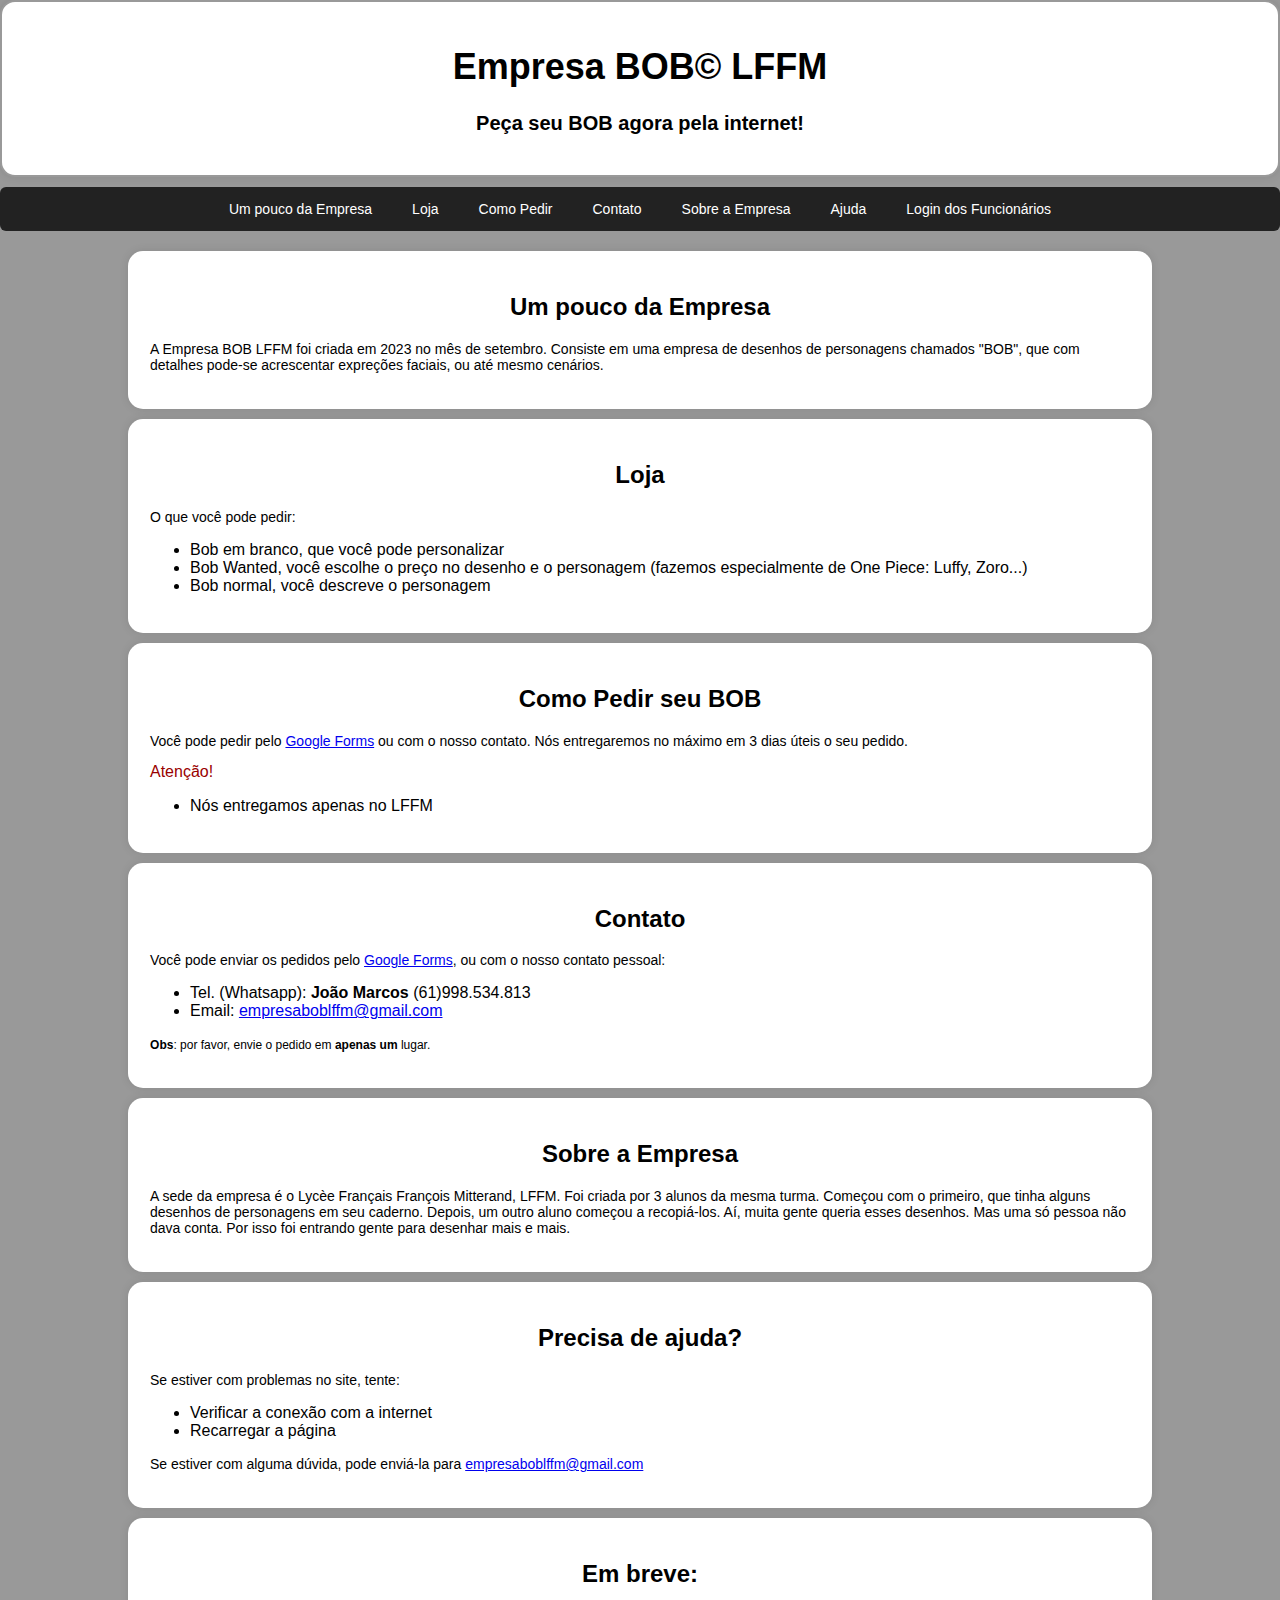
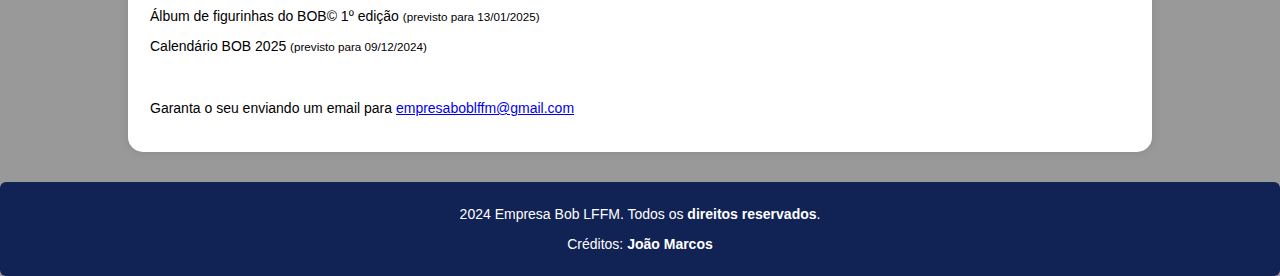
==== index.html @ aff0cec5 "Atualizar index.html com metatags de SEO" ====
<!doctype html>
<html lang="pt">
  <head>
    <meta charset="UTF-8" />
    <meta name="viewport" content="width=device-width, initial-scale=1.0" />
    <meta name="description" content="Loja BOB online - compre seu desenho agora">
    <meta name="keywords" content="bob, empresabob, empresa bob, Empresa bob, desenho, desenhos, comida">
    <title>Empresa BOB© LFFM</title>
    <link rel="stylesheet" href="style.css" />
    <style>
      /* Estilos gerais */
      body {
        font-family: Arial, sans-serif;
        margin: 0;
        padding: 0;
        background-color: #999;
      }

      .container {
        padding: 20px;
        background-color: #999;
      }

      .section {
        border-radius: 15px; /* Corrigido */
        margin-bottom: 10px;
        border: 2px solid #999;
        padding: 20px;
        background-color: white;
        box-shadow: 0 0 10px rgba(0, 0, 0, 0.1);
      }

      .section-inicial {
        margin-bottom: 10px;
        border: 2px solid #999;
        padding: 20px;
        border-radius: 15px;
        background-color: white;
        box-shadow: 0 0 10px rgba(0, 0, 0, 0.1);
      }

      h1, h2, h3 {
        text-align: center;
      }

      footer {
        border-radius: 6px;
        background-color: #125;
        color: white;
        text-align: center;
        padding: 10px 0;
        width: 100%;
      }

      imp {
        color: #900;
        padding: 10px 0;
      }

      nav {
        border-radius: 6px;
        background-color: #222;
        display: flex;
        justify-content: center;
      }

      nav a {
        color: white;
        padding: 14px 20px;
        text-decoration: none;
        text-align: center;
      }

      nav a:hover {
        background-color: #555;
      }

      z1 {
        padding: 0.1px;
      }

      /* Estilos para dispositivos móveis */
      @media (max-width: 768px) {
        .container {
          padding: 10px;
        }

        nav {
          border-radius: 6px;
          flex-direction: column;
          position: static;
        }

        nav a {
          padding: 10px;
          font-size: 14px;
        }

        .section {
          border-radius: 15px;
          padding: 10px;
        }

        .section:hover {
            border: 2px solid black;
        }

        h1 {
          font-size: 24px;
        }

        h2 {
          font-size: 18px;
        }

        h3 {
          font-size: 16px;
        }
      }

      /* Estilos para dispositivos de desktop */
      @media (min-width: 769px) {
        .container {
          max-width: 80%;
          margin: auto;
        }

        nav {
          border-radius: 6px;
          position: sticky;
          top: 0;
          z-index: 100;
        }

        .section {
          border-radius: 15px;
          padding: 20px;
          border: 2px solid transparent;
        }

        /* Exemplo de estilos CSS com tamanhos de fonte específicos */
        h1 {
            font-size: 24px; /* Tamanho da fonte dos títulos principais */
        }

        h2 {
            font-size: 20px; /* Tamanho da fonte dos subtítulos */
        }

        p {
            font-size: 14px; /* Tamanho da fonte dos parágrafos */
        }

        nav a {
            font-size: 14px; /* Tamanho da fonte dos links de navegação */
        }

        footer {
            font-size: 12px; /* Tamanho da fonte do rodapé */
        }
        z1 {
          font-size: 12px;
        }

        .section:hover {
            border: 2px solid black;
        }

        h1 {
          font-size: 36px;
        }

        h2 {
          font-size: 24px;
        }

        h3 {
          font-size: 20px;
        }
      }
    </style>

  </head>
  <body>
    <header>
      <div class="section-inicial">
        <h1>Empresa BOB© LFFM</h1>
        <h3>Peça seu BOB agora pela internet!</h3>
      </div>
    </header>
    <nav>
      <a href="#umpouco">Um pouco da Empresa</a>
      <a href="#loja">Loja</a>
      <a href="#comopedir">Como Pedir</a>
      <a href="#contato">Contato</a>
      <a href="#sobreaempresa">Sobre a Empresa</a>
      <a href="#ajuda">Ajuda</a>
      <a href="https://site-oficial-empresabob.vercel.app/loginfuncionarios.html">Login dos Funcionários</a>
    </nav>
    <main class="container">
      <section id="umpouco" class="section">
        <h2>Um pouco da Empresa</h2>
        <p>
          A Empresa BOB LFFM foi criada em 2023 no mês de setembro. Consiste em
          uma empresa de desenhos de personagens chamados "BOB", que com
          detalhes pode-se acrescentar expreções faciais, ou até mesmo cenários.
        </p>
      </section>
      <section id="loja" class="section">
        <h2>Loja</h2>
        <p>O que você pode pedir:</p>
        <ul>
          <li>Bob em branco, que você pode personalizar</li>
          <li>
            Bob Wanted, você escolhe o preço no desenho e o personagem (fazemos
            especialmente de One Piece: Luffy, Zoro...)
          </li>
          <li>Bob normal, você descreve o personagem</li>
        </ul>
      </section>
      <section id="comopedir" class="section">
        <h2>Como Pedir seu BOB</h2>
        <p>
          Você pode pedir pelo
          <a
            href="https://docs.google.com/forms/d/1nrCxrgljnZJkKlo2cMA88Ez_YidKUV69DqNH57qFQlE"
            >Google Forms</a
          >
          ou com o nosso contato. Nós entregaremos no máximo em 3 dias úteis o
          seu pedido.
        </p>
        <imp>Atenção!</imp>
        <ul>
          <li>Nós entregamos apenas no LFFM</li>
        </ul>
      </section>
      <section id="contato" class="section">
        <h2>Contato</h2>
        <p>
          Você pode enviar os pedidos pelo
          <a
            href="https://docs.google.com/forms/d/1nrCxrgljnZJkKlo2cMA88Ez_YidKUV69DqNH57qFQlE"
            >Google Forms</a
          >, ou com o nosso contato pessoal:
        </p>
        <ul>
          <li>Tel. (Whatsapp): <strong>João Marcos</strong> (61)998.534.813</li>
          <li>
            Email:
            <a href="mailto:empresaboblffm@gmail.com"
              >empresaboblffm@gmail.com</a
            >
          </li>
        </ul>
        <p>
          <z1
            ><strong>Obs</strong>: por favor, envie o pedido em
            <strong>apenas um</strong> lugar.</z1
          >
        </p>
      </section>
      <section id="sobreaempresa" class="section">
        <h2>Sobre a Empresa</h2>
        <p>
          A sede da empresa é o Lycèe Français François Mitterand, LFFM. Foi
          criada por 3 alunos da mesma turma. Começou com o primeiro, que tinha
          alguns desenhos de personagens em seu caderno. Depois, um outro aluno
          começou a recopiá-los. Aí, muita gente queria esses desenhos. Mas uma
          só pessoa não dava conta. Por isso foi entrando gente para desenhar
          mais e mais.
        </p>
      </section>
      <section id="ajuda" class="section">
        <h2>Precisa de ajuda?</h2>
        <p>Se estiver com problemas no site, tente:</p>
        <ul>
          <li>Verificar a conexão com a internet</li>
          <li>Recarregar a página</li>
        </ul>
        <p>
          Se estiver com alguma dúvida, pode enviá-la para
          <a href="mailto:empresaboblffm@gmail.com">empresaboblffm@gmail.com</a>
        </p>
      </section>
      <section class="section">
        <h2>Em breve:</h2>
        <p>Álbum de figurinhas do BOB© 1º edição <small>(previsto para 13/01/2025)</small></p>
        <p>Calendário BOB 2025 <small>(previsto para 09/12/2024)</small></p>
        <br>
        <p>
          Garanta o seu enviando um email para
          <a href="mailto:empresaboblffm@gmail.com">empresaboblffm@gmail.com</a>
        </p>
      </section>
    </main>
    <footer>
      <p>
        2024 Empresa Bob LFFM. Todos os <strong>direitos reservados</strong>.
      </p>
      <p>Créditos: <strong>João Marcos</strong></p>
    </footer>
  </body>
</html>
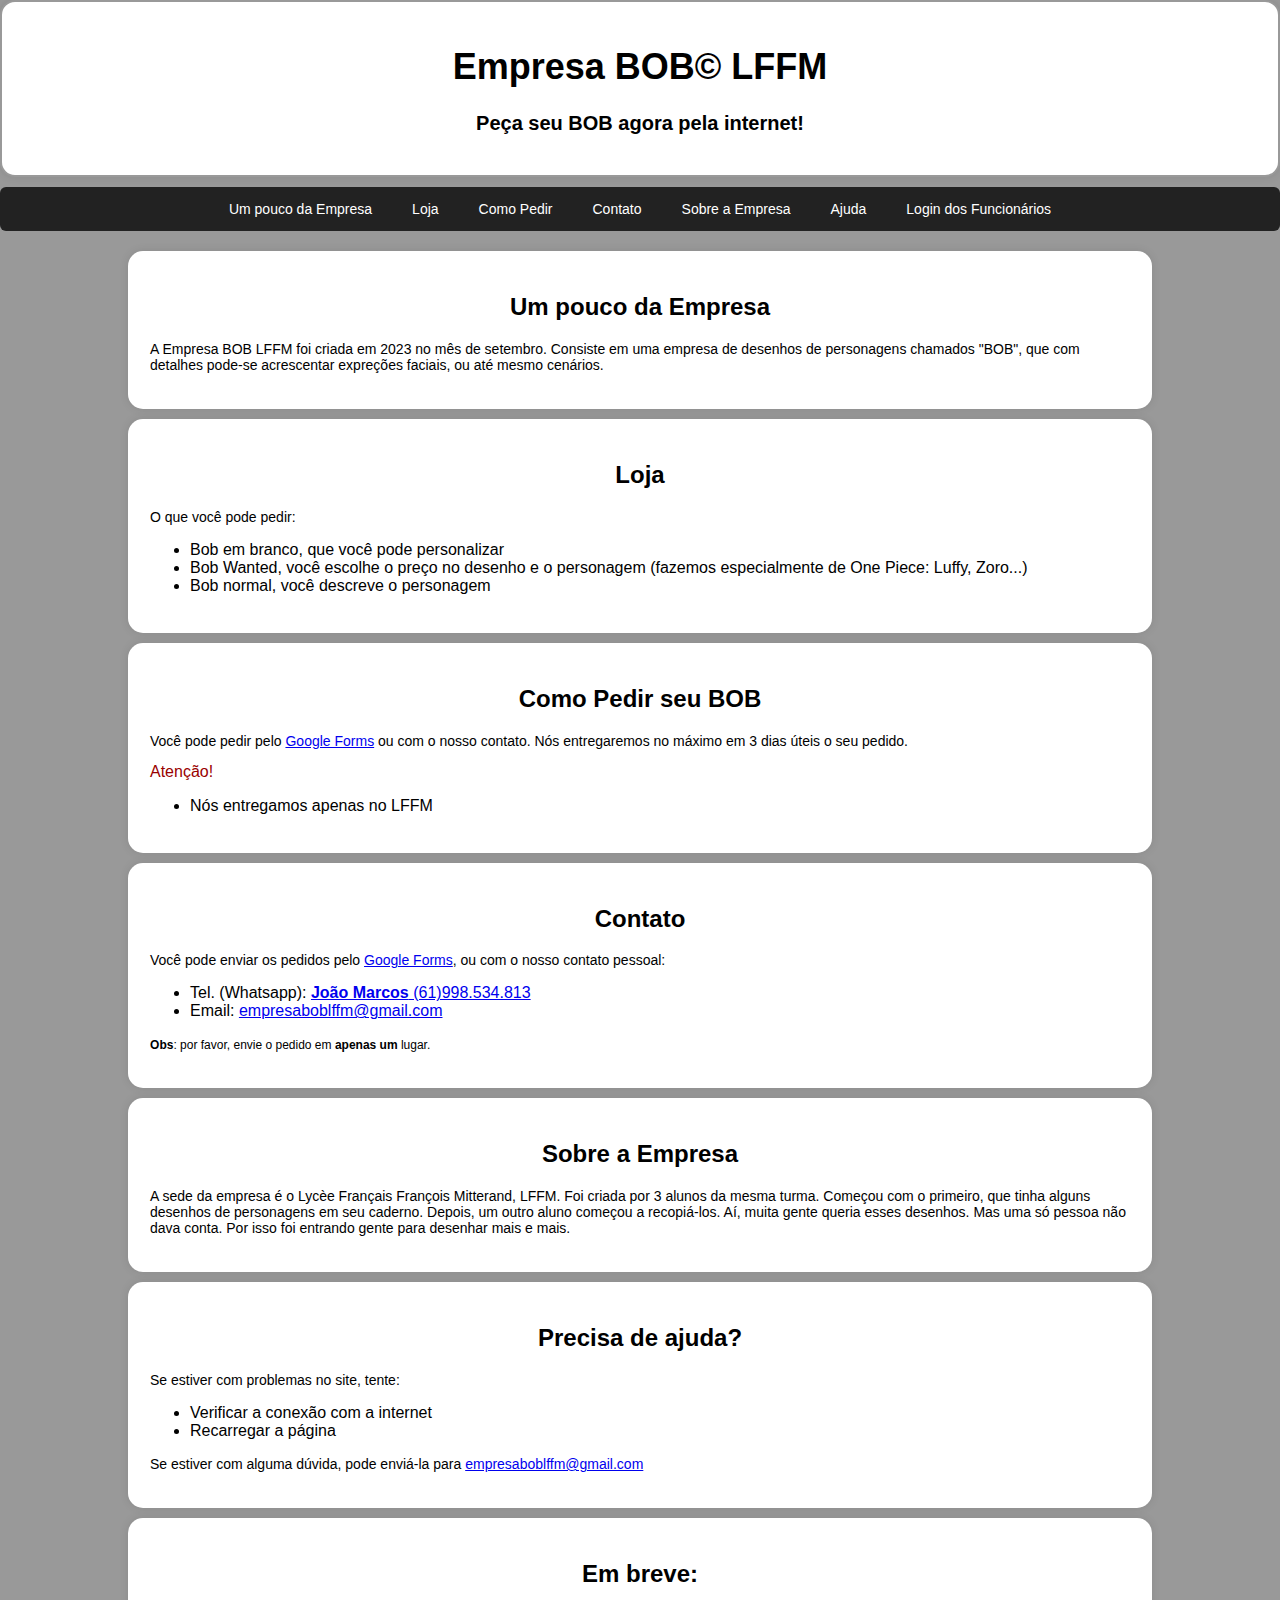
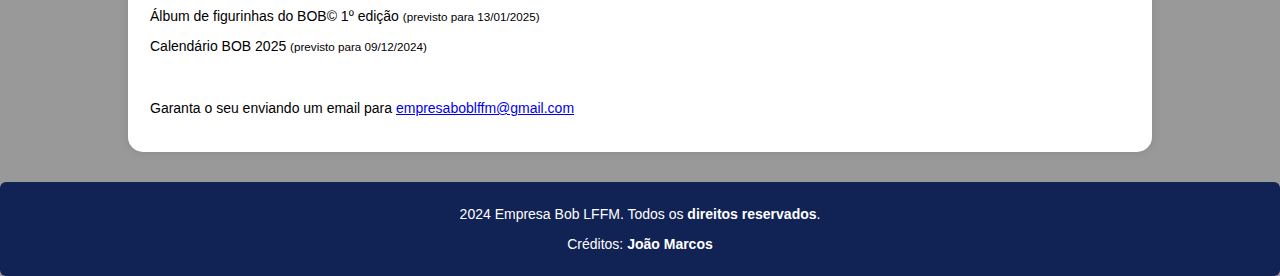
==== commit f3efa047: "Atualizar site com novas alterações no otã e login" ====
--- a/index.html
+++ b/index.html
@@ -6,7 +6,6 @@
     <meta name="description" content="Loja BOB online - compre seu desenho agora">
     <meta name="keywords" content="bob, empresabob, empresa bob, Empresa bob, desenho, desenhos, comida">
     <title>Empresa BOB© LFFM</title>
-    <link rel="stylesheet" href="style.css" />
     <style>
       /* Estilos gerais */
       body {
@@ -195,7 +194,7 @@
       <a href="#contato">Contato</a>
       <a href="#sobreaempresa">Sobre a Empresa</a>
       <a href="#ajuda">Ajuda</a>
-      <a href="https://site-oficial-empresabob.vercel.app/loginfuncionarios.html">Login dos Funcionários</a>
+      <a target="_blank" href="https://site-oficial-empresabob.vercel.app/loginfuncionarios.html">Login dos Funcionários</a>
     </nav>
     <main class="container">
       <section id="umpouco" class="section">
@@ -244,7 +243,7 @@
           >, ou com o nosso contato pessoal:
         </p>
         <ul>
-          <li>Tel. (Whatsapp): <strong>João Marcos</strong> (61)998.534.813</li>
+          <li>Tel. (Whatsapp): <a href="tel:+5561998534813"><strong>João Marcos</strong> (61)998.534.813</a></li>
           <li>
             Email:
             <a href="mailto:empresaboblffm@gmail.com"
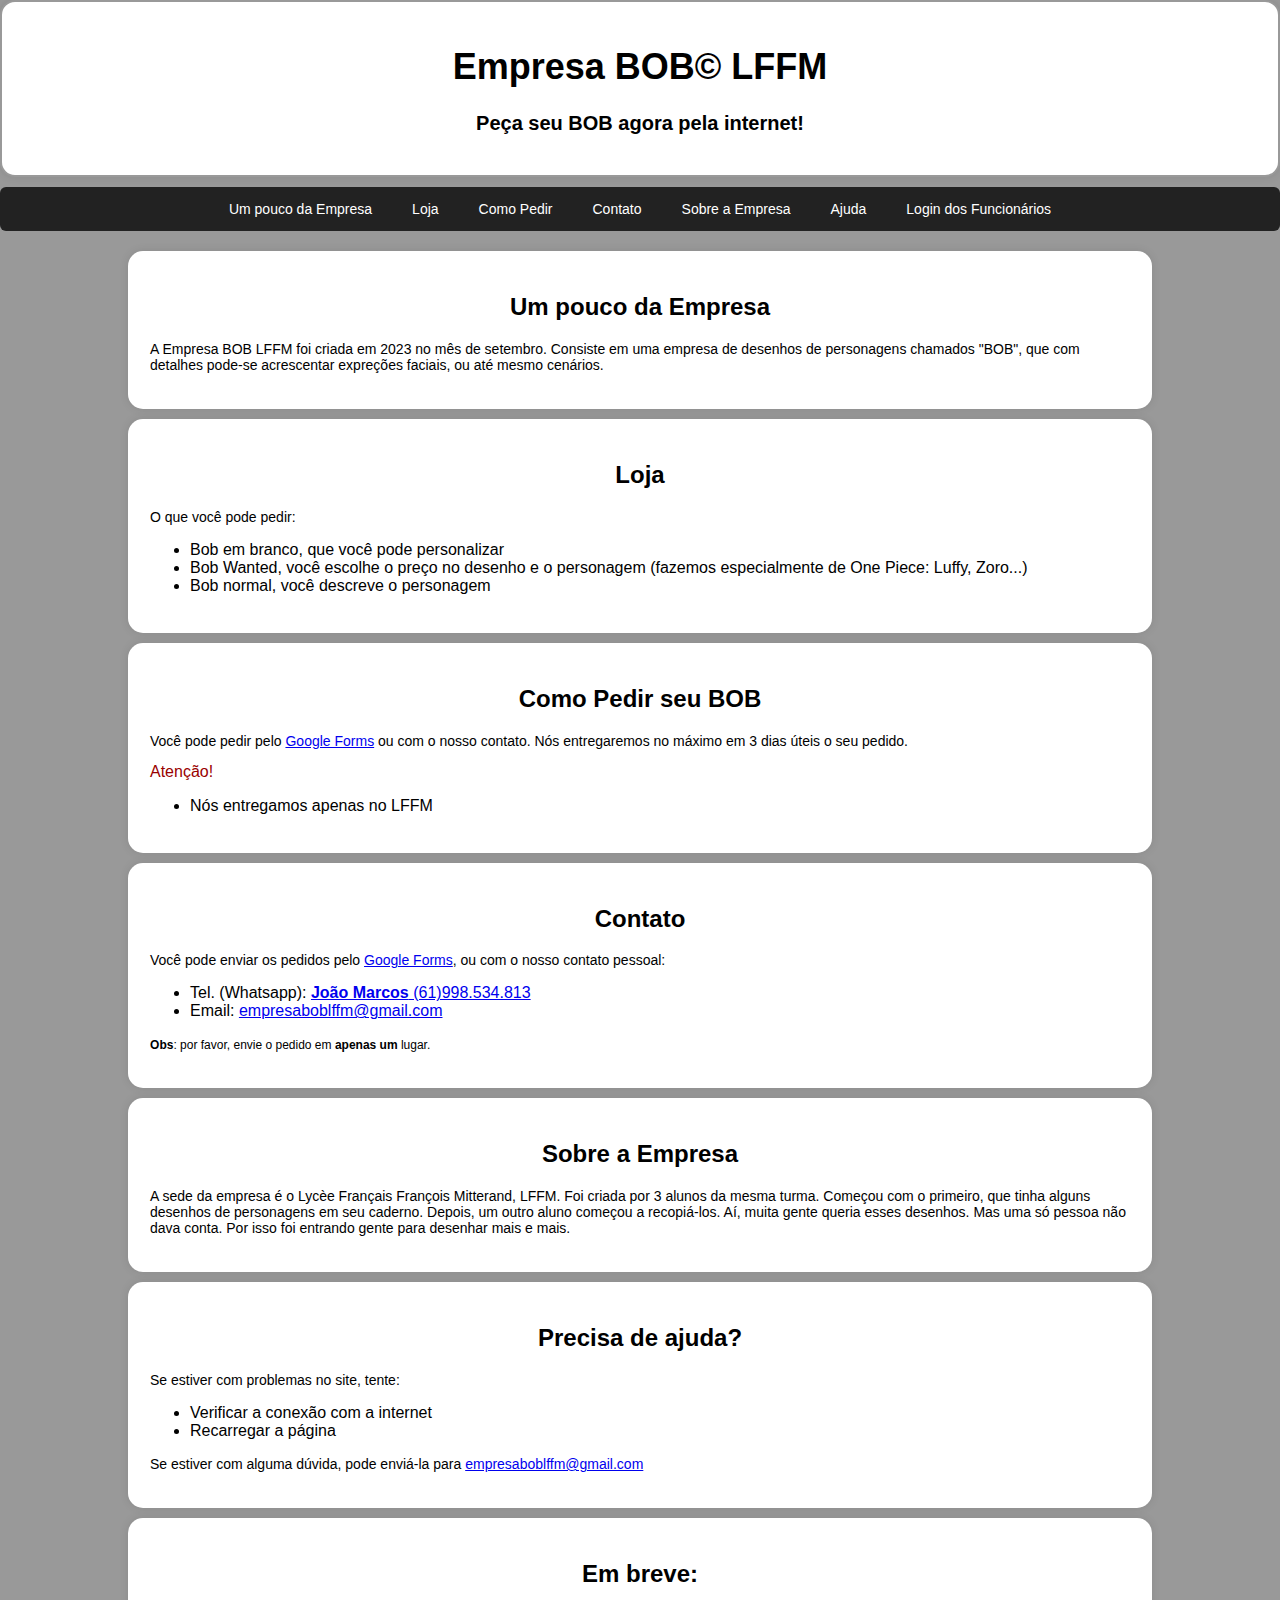
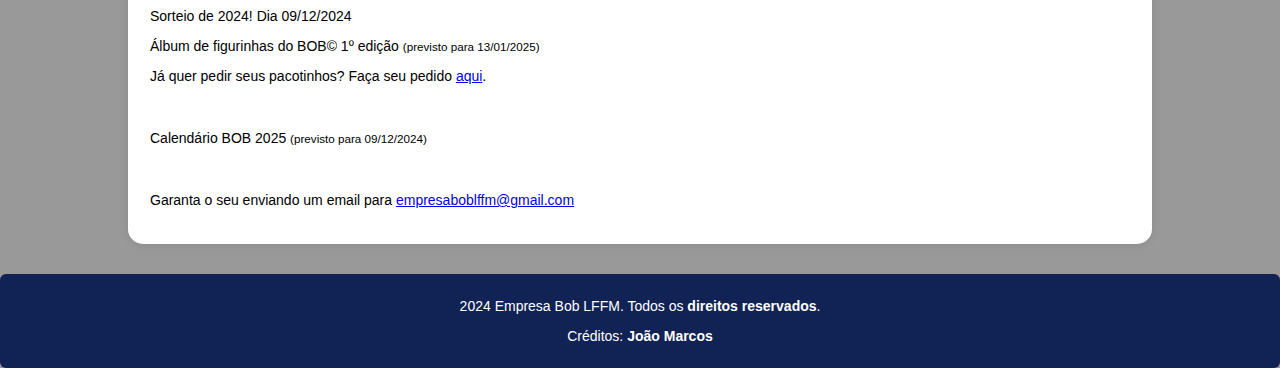
==== commit 9d4544c7: "asdf" ====
--- a/index.html
+++ b/index.html
@@ -18,6 +18,7 @@
       .container {
         padding: 20px;
         background-color: #999;
+        transition: all 0.1s ease;
       }
 
       .section {
@@ -27,6 +28,7 @@
         padding: 20px;
         background-color: white;
         box-shadow: 0 0 10px rgba(0, 0, 0, 0.1);
+        transition: all 0.1s ease;
       }
 
       .section-inicial {
@@ -68,10 +70,12 @@
         padding: 14px 20px;
         text-decoration: none;
         text-align: center;
+        transition: all 0.1s ease;
       }
 
       nav a:hover {
         background-color: #555;
+        transition: all 0.1s ease;
       }
 
       z1 {
@@ -82,26 +86,31 @@
       @media (max-width: 768px) {
         .container {
           padding: 10px;
+          transition: all 0.1s ease;
         }
 
         nav {
           border-radius: 6px;
           flex-direction: column;
           position: static;
+          transition: all 0.1s ease;
         }
 
         nav a {
           padding: 10px;
           font-size: 14px;
+          transition: all 0.1s ease;
         }
 
         .section {
           border-radius: 15px;
           padding: 10px;
+          transition: all 0.1s ease;
         }
 
         .section:hover {
             border: 2px solid black;
+            transition: all 0.1s ease;
         }
 
         h1 {
@@ -122,6 +131,7 @@
         .container {
           max-width: 80%;
           margin: auto;
+          transition: all 0.1s ease;
         }
 
         nav {
@@ -129,12 +139,14 @@
           position: sticky;
           top: 0;
           z-index: 100;
+          transition: all 0.1s ease;
         }
 
         .section {
           border-radius: 15px;
           padding: 20px;
           border: 2px solid transparent;
+          transition: all 0.1s ease;
         }
 
         /* Exemplo de estilos CSS com tamanhos de fonte específicos */
@@ -163,6 +175,7 @@
 
         .section:hover {
             border: 2px solid black;
+            transition: all 0.1s ease;
         }
 
         h1 {
@@ -283,13 +296,17 @@
       </section>
       <section class="section">
         <h2>Em breve:</h2>
+        <p>Sorteio de 2024! Dia 09/12/2024</p>
         <p>Álbum de figurinhas do BOB© 1º edição <small>(previsto para 13/01/2025)</small></p>
+        <p>Já quer pedir seus pacotinhos? Faça seu pedido <a target="_blank" href="https://site-oficial-empresabob.vercel.app/pedido-pacotinho.html">aqui</a>.</p>
+        <br>
         <p>Calendário BOB 2025 <small>(previsto para 09/12/2024)</small></p>
         <br>
         <p>
           Garanta o seu enviando um email para
           <a href="mailto:empresaboblffm@gmail.com">empresaboblffm@gmail.com</a>
         </p>
+
       </section>
     </main>
     <footer>
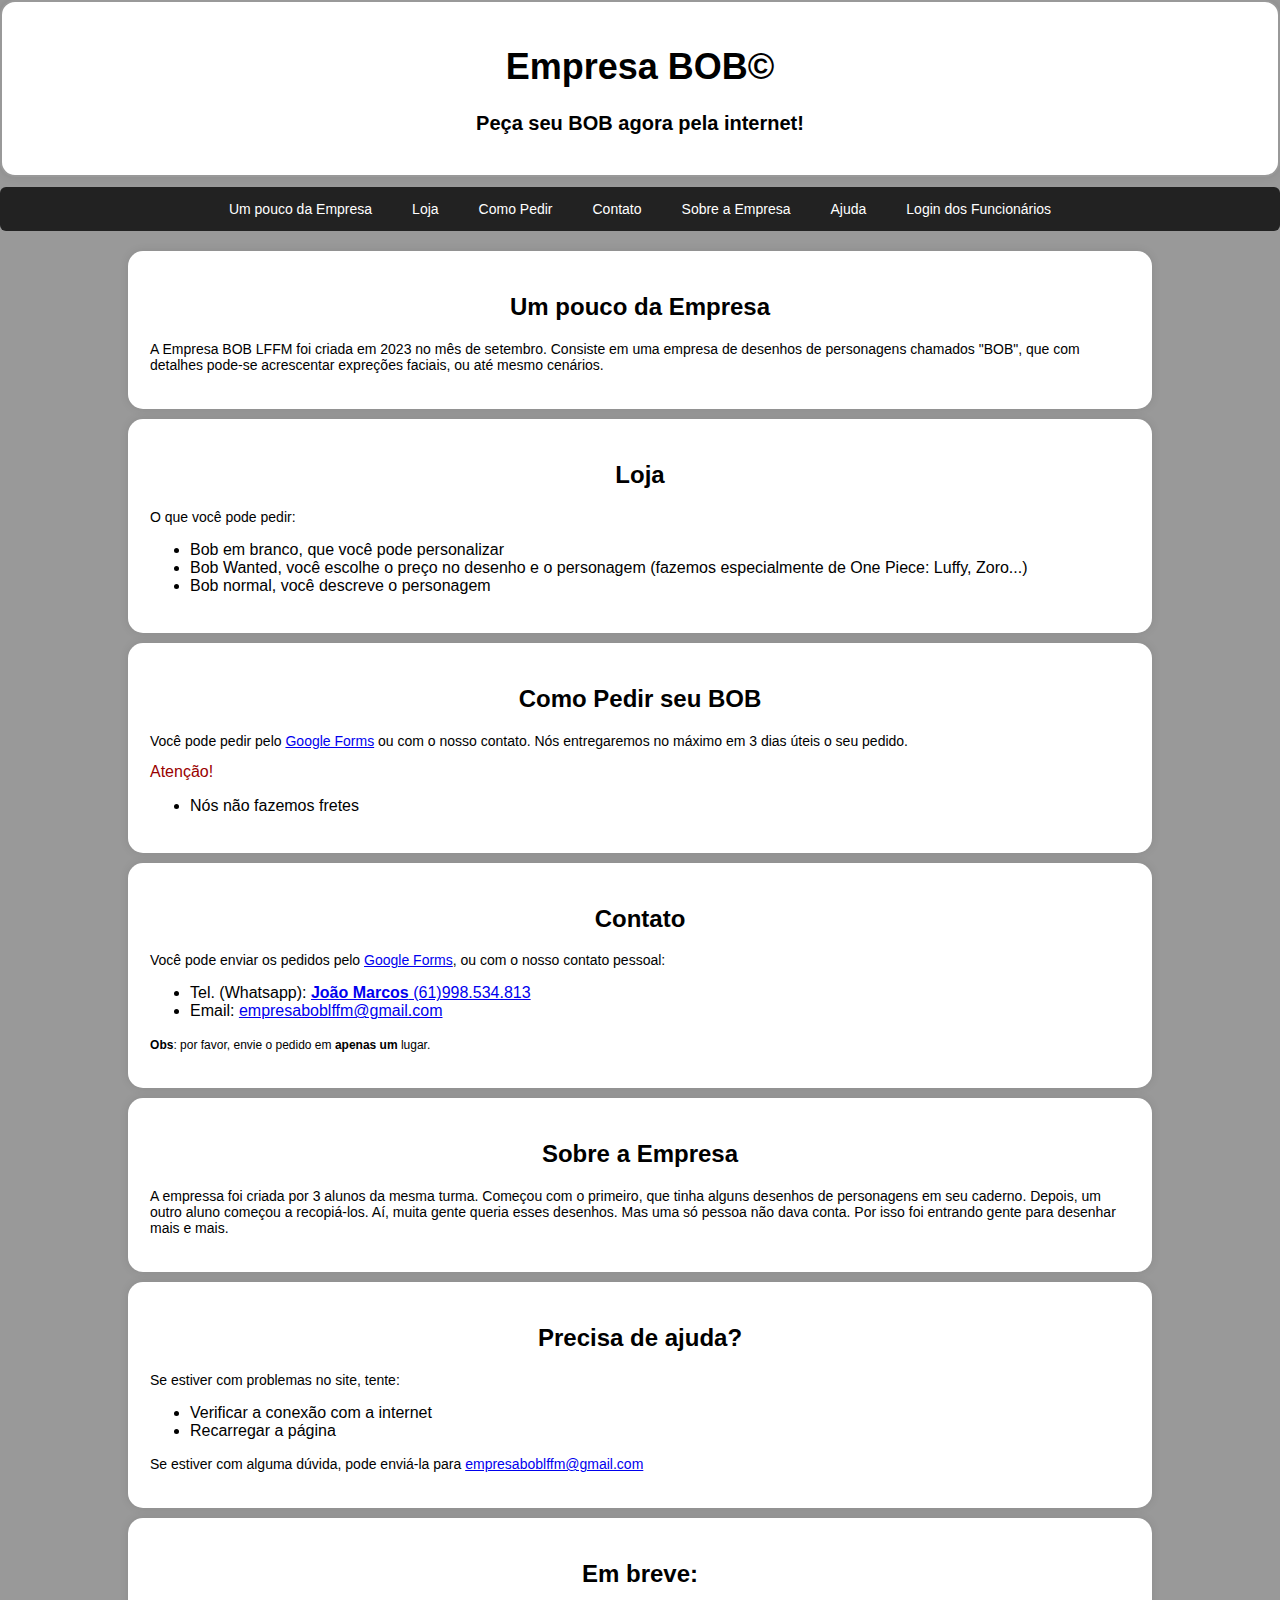
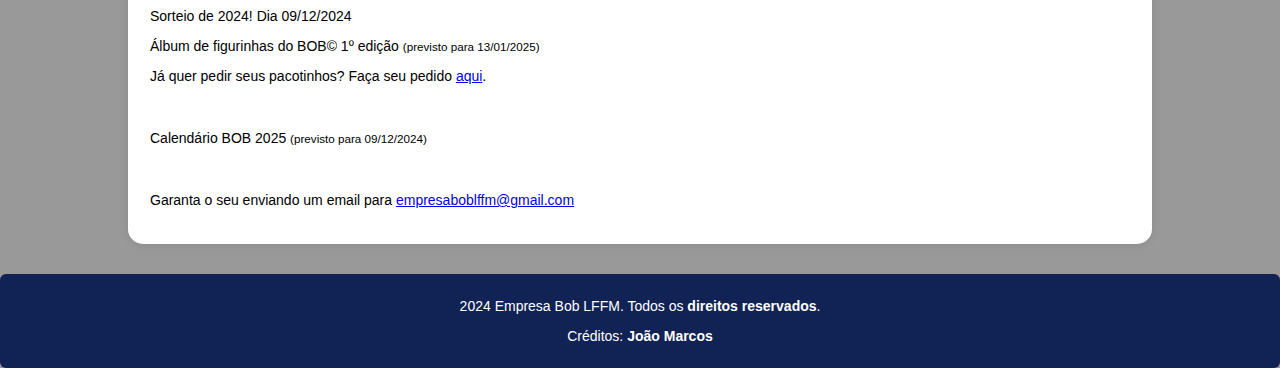
==== commit a3433984: "asdF" ====
--- a/index.html
+++ b/index.html
@@ -5,7 +5,7 @@
     <meta name="viewport" content="width=device-width, initial-scale=1.0" />
     <meta name="description" content="Loja BOB online - compre seu desenho agora">
     <meta name="keywords" content="bob, empresabob, empresa bob, Empresa bob, desenho, desenhos, comida">
-    <title>Empresa BOB© LFFM</title>
+    <title>Empresa BOB©</title>
     <style>
       /* Estilos gerais */
       body {
@@ -196,7 +196,7 @@
   <body>
     <header>
       <div class="section-inicial">
-        <h1>Empresa BOB© LFFM</h1>
+        <h1>Empresa BOB©</h1>
         <h3>Peça seu BOB agora pela internet!</h3>
       </div>
     </header>
@@ -243,7 +243,7 @@
         </p>
         <imp>Atenção!</imp>
         <ul>
-          <li>Nós entregamos apenas no LFFM</li>
+          <li>Nós não fazemos fretes</li>
         </ul>
       </section>
       <section id="contato" class="section">
@@ -274,8 +274,7 @@
       <section id="sobreaempresa" class="section">
         <h2>Sobre a Empresa</h2>
         <p>
-          A sede da empresa é o Lycèe Français François Mitterand, LFFM. Foi
-          criada por 3 alunos da mesma turma. Começou com o primeiro, que tinha
+          A empressa foi criada por 3 alunos da mesma turma. Começou com o primeiro, que tinha
           alguns desenhos de personagens em seu caderno. Depois, um outro aluno
           começou a recopiá-los. Aí, muita gente queria esses desenhos. Mas uma
           só pessoa não dava conta. Por isso foi entrando gente para desenhar
@@ -298,7 +297,7 @@
         <h2>Em breve:</h2>
         <p>Sorteio de 2024! Dia 09/12/2024</p>
         <p>Álbum de figurinhas do BOB© 1º edição <small>(previsto para 13/01/2025)</small></p>
-        <p>Já quer pedir seus pacotinhos? Faça seu pedido <a target="_blank" href="https://site-oficial-empresabob.vercel.app/pedido-pacotinho.html">aqui</a>.</p>
+        <p>Já quer pedir seus pacotinhos? Faça seu pedido <a target="_blank" href="https://forms.gle/jBHUQHFmztYd4HJV9">aqui</a>.</p>
         <br>
         <p>Calendário BOB 2025 <small>(previsto para 09/12/2024)</small></p>
         <br>
